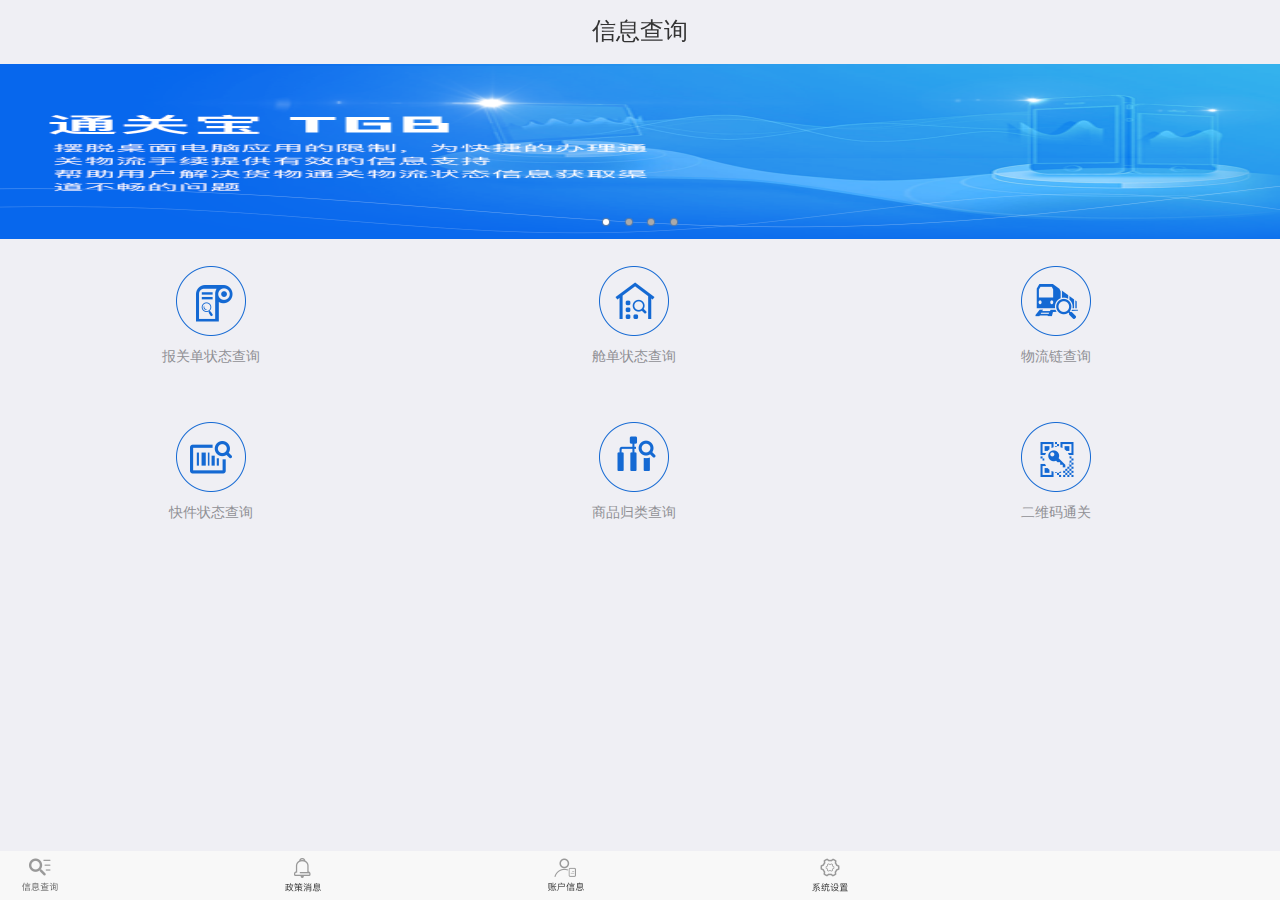
==== app/src/main/assets/tgb_mobile/index.html @ 808fc123 "Initial commit" ====
<!DOCTYPE html>
<html lang="en">
<head>
    <meta charset="UTF-8">
    <meta name="viewport" content="width=360" user-scalable="no">
    <meta name="apple-mobile-web-app-capable" content="yes"/>
    <meta name="apple-mobile-web-app-status-bar-style" content="black"/>
    <link rel="stylesheet" href="css/common.css" type="text/css"/>
    <link rel="stylesheet" href="css/queryInfo_index.css" type="text/css"/>
    <link rel="stylesheet" href="css/mui.min.css" type="text/css"/>
    <script type="text/javascript" src="common/libs/jquery.min.js"></script>
    <script type="text/javascript" src="js/queryInfo/queryInfo_index.js"></script>
    <script type="text/javascript" src="js/acountManage/accountManage.js"></script>
    <script type="text/javascript" src="js/policy/policy_index.js"></script>
    <script type="text/javascript" src="common/libs/mui.min.js"></script>
    <script type="text/javascript" src="js/its.configuration.js"></script>
    <title>首页</title>
    <style>
        .top_information_search{
            font-size:24px;
            color:#333333;
        }

    </style>
</head>
<body>
    <div class="index_layout">
    <div class="common_top">
        <div class="top_information_search">
            信息查询
        </div>
    </div>

        <!--<div class="swiper-container" id="common_picture">-->
                <!--<div class="swiper-wrapper"> &lt;!&ndash;四张轮播图&ndash;&gt;-->
                    <!--<div class="swiper-slide">-->
                    <!--<img src="img/banner_four.png" style="height:175px;width:100%">-->
                    <!--</div>-->
                    <!--<div class="swiper-slide">-->
                    <!--<img src="img/banner_one.png" style="height:175px;width:375px">-->
                    <!--</div>-->

                    <!--<div class="swiper-slide">-->
                    <!--<img src="img/banner_two.png" style="height:175px;width:375px">-->
                    <!--</div>-->
                    <!--<div class="swiper-slide">-->
                        <!--<img src="img/banner_three.png" style="height:175px;width:375px">-->
                    <!--</div>-->
                <!--</div>-->
                <!--&lt;!&ndash; Add Pagination &ndash;&gt;-->
                <!--<div class="swiper-pagination"></div>-->

                    <!--</div>-->
    <div id="slider" class="mui-slider" style="top:64px;">
        <div class="mui-slider-group mui-slider-loop">
            <!-- 额外增加的一个节点(循环轮播：第一个节点是最后一张轮播) -->
            <div class="mui-slider-item mui-slider-item-duplicate">
                <a href="#">
                    <img src="img/banner_three.png" style="height:175px;">
                </a>
            </div>
            <!-- 第一张 -->
            <div class="mui-slider-item">
                <a href="#">
                    <img src="img/banner_four.png" style="height:175px;">
                </a>
            </div>
            <!-- 第二张 -->
            <div class="mui-slider-item">
                <a href="#">
                    <img src="img/banner_one.png" style="height:175px;">
                </a>
            </div>
            <!-- 第三张 -->
            <div class="mui-slider-item">
                <a href="#">
                    <img src="img/banner_two.png" style="height:175px;">
                </a>
            </div>
            <!-- 第四张 -->
            <div class="mui-slider-item">
                <a href="#">
                    <img src="img/banner_three.png" style="height:175px;">
                </a>
            </div>
            <!-- 额外增加的一个节点(循环轮播：最后一个节点是第一张轮播) -->
            <div class="mui-slider-item mui-slider-item-duplicate">
                <a href="#">
                    <img src="img/banner_four.png" style="height:175px;width:100%">
                </a>
            </div>
        </div>
        <div class="mui-slider-indicator">
            <div class="mui-indicator mui-active"></div>
            <div class="mui-indicator"></div>
            <div class="mui-indicator"></div>
            <div class="mui-indicator"></div>
        </div>
    </div>

    <div class="common_bottom">

        <div  class="fl  space  message_searchevent">
            <img src="img/normal_1.png" id="message"/>
        </div>


        <div class="fl space">
            <img src="img/normal_2.png" id="policy"/>

           </div>
        <div class="fl  space"> <img src="img/normal_3.png" id="account"/>

           </div>
        <div class="fl space">
            <img  src="img/normal_4.png" id="setting"/>
    </div>
    </div>
    <div  class="menu_select">
            <div class="index_all  menu_bar  ">
             <div class="index_first">
             <div class="index_first_div" onclick="setEntry()">
                 <div><img src="img/Entry.png" id="Entry"/></div>
                 <p>报关单状态查询</p>
             </div>
            <!--<div class="index_first_div"  onclick="setContainer()" style="display:none">-->
                <!--<div><img src="img/Entry.png"/></div>-->
                <!--<p>集装箱状态查询</p>-->
            <!--</div>-->
             <div class="index_first_div"  onclick="setManifest()">
                <div><img src="img/Manifest.png"/></div>
                <p>舱单状态查询</p>
             </div>
                 <div class="index_first_div"  onclick="setLogistics()">
                     <div><img src="img/Logistices.png"/></div>
                     <p>物流链查询</p>
                 </div>
        </div>
            <div class="index_second">
            <!--<div class="index_second_div"  onclick="setLogistics()">-->
                <!--<div><img src="img/Logistices.png"/></div>-->
                <!--<p>物流链查询</p>-->
            <!--</div>-->
            <div class="index_second_div"  onclick="setNewManifest()">
                <div><img src="img/Express.png"/></div>
                <p>快件状态查询</p>
            </div>
            <div class="index_second_div"  onclick="setMaillist()">
                <div><img src="img/shop.png"/></div>
                <p>商品归类查询</p>
            </div>
                <div class="index_second_div" onclick="setQrcode()">
                    <div><img src="img/erweima.png"/></div>
                    <p>二维码通关</p>
                </div>
        </div>
            <div class="index_three">
            <!--<div class="index_three_div" onclick="setQrcode()">-->
                <!--<div><img src="img/erweima.png"/></div>-->
                <!--<p>二维码通关</p>-->
            <!--</div>-->
        </div>
        </div>
            <div class="policy_index_all  menu_bar" style="display:none">
            <div class="policy_index_first">
                <div class="policy_index_first_div" id="policy_select" >
                    <div><img src="img/customs_policy.png"/></div>
                    <p>海关政策</p>
                </div>
                <div class="policy_index_first_div" id="message_select">
                    <div><img src="img/customs_message.png"/></div>
                    <p>海关消息</p>
                </div>

            </div>

        </div>
            <div class="accoutManager_index_all  menu_bar" style="display:none">
                <div class="accoutManager_index_first">
                    <div class="accoutManager_index_first_div" onclick="UserInfo()">
                        <div><img src="img/userinformation.png"/></div>
                        <p>用户信息</p>
                    </div>
                    <div class="accoutManager_index_first_div" onclick="Logout()">
                        <div><img src="img/userinformation.png"/></div>
                        <p>退出</p>
                    </div>
                </div>

            </div>
            <div class="system_setting_all menu_bar" style="display:none">
                <p>兰州通关宝，是由兰州海关和深圳市航通智能技术有限公司推出的智能终端信息系统产品，
                    旨在为了更好的满足海关外部信息系统用户对通关物流数据查询的需求，
                    让用户能够摆脱桌面电脑应用的限制，
                    为快捷办理通关物流手续提供有效的信息支持</p>
                <p>欢迎您提出宝贵意见，我们将不断改进，不断完善！感谢您的支持！</p>
                <p>热线电话：0755-86169186</p>
                <p>技术支持：深圳市航通智能技术有限公司</p>
        </div>
        </div>
    </div>
    <script>
        $(document).ready(function() {
            /*底部的点击事件*/
            $('.common_bottom').on('click','div',function(){
                $(this).addClass("active").siblings().removeClass("active");
                $(".menu_select .menu_bar").eq($(".common_bottom div").index(this)).show().siblings().hide();
                var index= $(".common_bottom div").index(this);
                var newIndex = index+1;
                for(var i=1;i<$('.common_bottom div').find('img').length+1;i++){
                    $('.common_bottom div').find('img').eq(i-1).attr('src','img/normal_'+i+'.png');
                }
                $(this).find('img').attr('src','img/active_'+newIndex+'.png');
                if(newIndex==1){
                    $('.top_information_search').text('信息查询');
                }
                else if(newIndex==2){
                    $('.top_information_search').text('政策消息');
                }
                else if(newIndex==3){
                    $('.top_information_search').text('账号信息');
                }
                else if(newIndex==4){
                    $('.top_information_search').text('系统设置');
                }
                else{
                    $('.top_information_search').text('信息查询');
                }
            });
        /*自动轮播*/
        mui.init({
            swipeBack:true //启用右滑关闭功能
        });
        mui("#slider").slider({
            interval: 2000
        });
    });

</script>

</body>
</html>
---- app/src/main/assets/tgb_mobile/css/common.css ----
html, body, div, ul, li, h1, h2, h3, h4, h5, h6, p, dl, dt, dd, ol, form, input, textarea, th, td {
    margin: 0;
    padding: 0;
    -webkit-appearance: none;
}
select{
    margin: 0;
    padding: 0;
}
*{box-sizing: border-box;}
html, body {
    height: 100%;
}

body {
    font-family: "Microsoft YaHei";
    font-size:14px;
    color:#333;
    height:100%;
}
h1, h2, h3, h4, h5, h6{font-weight:normal;}
ul,ol {
    list-style: none;
}

img {
    border: none;
    vertical-align: middle;
    padding:0; border:0;margin:0;
    width:70px;
    height:70px;
}

a {
    text-decoration: none;
    color: #232323;
}

table {
    border-collapse: collapse;
    table-layout: fixed;
}

input, textarea {
    outline: none;
    border:1px solid #D9D9D9;
    height:42px;
    width:90%;
    border-radius:30px;
    padding: 0 8px;
    /*margin-left:5%;*/
}
textarea {
    resize: none;
    overflow: auto;
}

.clearfix {
    zoom: 1;
}

.clearfix:after {
    content: ".";
    width: 0;
    height: 0;
    visibility: hidden;
    display: block;
    clear: both;
    overflow:hidden;
}

.fl {
    float: left
}

.fr {
    float: right
}

.tl {
    text-align: left;
}

.tc {
    text-align: center
}

.tr {
    text-align: right;
}

.ellipse {
    overflow: hidden;
    text-overflow: ellipsis;
    white-space: nowrap;
}
.inline{
    display: inline-block;
    *display: inline;
    *zoom: 1;
}
button{
    width:100px;
    height:30px;
    border-radius: 8px;
}
.common{
    width:100%;
    height:100%;
    background-color:rgb(242,242,242);
    margin-top:40px;
}
.common   .same {
    margin-top:15px;
}
.common .search_inputDiv {
    padding-top:15px;
    width:100%;
    height:210px;
    background-color:#fff;
}



.common .box_pos{
    position:absolute;
    width: 100%;
}
.common .status_text{
    text-indent:2em;
    padding-top:10px;
    font-size:12px;
    position:relative;
    top:-65px;
    left:5px;
}
.common .box_show{
    width:340px;
    height:74px;
    text-align:center;
    margin-left:9px;
    margin-top:15px;
    position:relative;
    top:3px;
    left:5px;
}

.button{
    background-color:#1469d3;
}
.color{
    color:#ffffff;
}

/*公共的头部和底部*/
.common_top{
    position:fixed;
    top:20px;
    height: 44px;
    width: 100%;
    text-align:center;
}
#common_picture{
    position:fixed;
    width:100%;
    height:175px;
    top:63px;

}
.common_bottom{
    position:fixed;
    bottom:0px;
    width:100%;
    height:49px;
    background-color: #f8f8f8;
    z-index:999;
}
.common_bottom .space{
    width:19%;
    margin-left:20px;
    margin-top:4px;
    vertical-align: middle;
}
.common_top .image_top{
    background-image: url("../img/tongguanbao.jpg");
    width:119px;
    height:52px;
}

/*-------------------------------��ҳ��ͷ������-----------------------------------*/
.header{
    height: 40px;width: 100%;
    position: fixed;top: 0;z-index: 999;
    border-bottom: 1px solid lightgray;
    text-align: center;
    background: white;
}
.goBack{
    width: 11px;
    height: 18px;
    margin: 9px 0 0 16px;
    float: left;
}
.goCome{
    width: 11px;
    height: 18px;
   margin-right:15px;
    margin-top:-45px;
    float: right;
}
.tittle{
    position: absolute;left: 50%;top: 50%;
    transform: translate(-50%,-50%);
    font-size: 16px;
}
/*公共样式*/
.active{
    color:blue;
}

.on{
    display:block;
}
.queryBn{
    background-color:#1469d3;
    color:#ffffff;
    width: 90%;
    height:42px ;
    line-height:42px;
    text-align: center;
    border-radius:30px;
    margin: auto;
    margin-top:10px;
    clear:both;
}
.verification_code_img{
height:30px;
}
/*商品页面动态添加div*/
.loading_div{
    padding-top:10px;
    padding-left:15px;
    width:100%;
    height:66px;
    background-color:#fff;
    border-bottom:1px solid rgb(220,220,220);
    /*margin-top:10px;*/
    position:relative;
}
.loading_html{
     color:rgb(148,148,148);
    font-size:12px;
    display:inline-block;
}
.loading_titile{
    color:rgb(51,51,51);
    font-size:16px;
}
.loading_time{
    width:12px;
    height:12px;
    display:inline-block;
    margin-right:5px;
}

.policy_goBack{
    width: 18px;
    height: 22px;
    margin: -22px 0 0 16px;
    float: right;
}
/*验证码*/
.verification_code{
    width:65%;
    vertical-align: top;
}
.verifyCodeDiv{
    position: absolute;
    top:116px;
    right: 20px;
    width: 80px;
    height: 36px;
    border-radius: 12px;
    overflow: hidden;
}

.loadmore{
    position:absolute;
    line-height:20px;
    top:100%;
    text-align:center;
    width:100%;
}
#ImgZoomInImage{
    width:188px;
    height:188px;
}
.index_layout{
    width:100%;
    height:100%;
    position:absolute;
}
.common_bottom  img{
    width:40px;
    height:40px;
}
.menu_select{
    width:100%;
    height:378px;
   position:relative;
    top:66px;
    font-size:12px;
    color:rgb(51,51,51);
   font-family:PingFang-SC-Regular ;
}

.policy_set{
    width: 100%;
    height:100%;
    position:absolute;
    top:40px;
}
.code_set{
    width: 100%;
    height:100%;
    position:absolute;
    top:40px;
}
.alertBox{
    width: 100%;height: 100%;
    position: fixed;left: 0;top: 0;z-index: 9999;
    background: rgba(0,0,0,0.6);
}
.alertMsg{
    width: 60%;
    padding: 35px 15px;
    font-size: 16px;
    position: absolute;left: 50%;top: 50%;transform: translate(-50%,-50%);
    border-radius: 8px;
    border: 2px solid lightblue;
    background: white;
    text-align: center;
}
.loadingBox{
    height: calc(100% - 40px);
    width: 100%;
    position: fixed;left: 0;top:40px;z-index: 8888;
    /*background: rgba(0,0,0,0.6);*/
}
.loadingBox img{
    width: 50px;
    height: 50px;
    position: absolute;left: 50%;top: 50%;
    transform: translate(-50%,-50%);
}
#Logistics_show{
    width:100%;
    /*height:20%;*/
    min-height:100px;
    background-image: url('../img/border_name.png');
    background-size: 100% 100%;
    padding-bottom: 30px;
    padding-top:25px;
}
---- app/src/main/assets/tgb_mobile/css/queryInfo_index.css ----
.index_all .index_first{
    width:100%;
    height:126px;
    text-align:center;
}
.index_all .index_first_div img{
    margin-bottom:10px;
}
.index_all .index_first .index_first_div{
    float:left;
    width:33%;
    margin-top: 25px;
}

.index_all .index_second{
    width:100%;
    height:126px;
    text-align:center;

}
.index_all .index_second_div img{
    margin-bottom:10px;
    margin-top:20px;
}
.index_all .index_second .index_second_div{
    float:left;
    width:33%;
    margin-top: 25px;

}
.index_all .index_three_div img{
    margin-bottom:10px;
    margin-top:20px;
}
.index_all .index_three{
    width:100%;
    height:33%;
    margin-top:20%;
}
.index_all .index_three .index_three_div{
    float:left;
    width:33%;
    height:130px;
}
/*政策消息*/
.policy_index_all{
    width:100%;
    text-align:center;
}

.policy_index_all .policy_index_first{
    width:100%;
    height:100%;
    height:126px;
    margin-top: 25px;
}
.policy_index_all .policy_index_first_div img{
    margin-bottom:10px;
}
.policy_index_all .policy_index_first  .policy_index_first_div{
    float:left;
    width:33%;
}
 /*账户管理*/
.accoutManager_index_all{
    width:100%;
    text-align:center;
}

.accoutManager_index_all  .accoutManager_index_first{
    width:100%;
    height:126px;
    margin-top:25px;
}
.accoutManager_index_all .accoutManager_index_first_div img{
    margin-bottom:10px;
}
.accoutManager_index_all .accoutManager_index_first .accoutManager_index_first_div{
    float:left;
    width:33%;
}
/*系统设置*/
.system_setting_all{
    width:100%;
   height:126px;
    padding: 15px 15px;
   line-height:23px;
}
.system_setting_all p{
    text-indent: 2em;
}
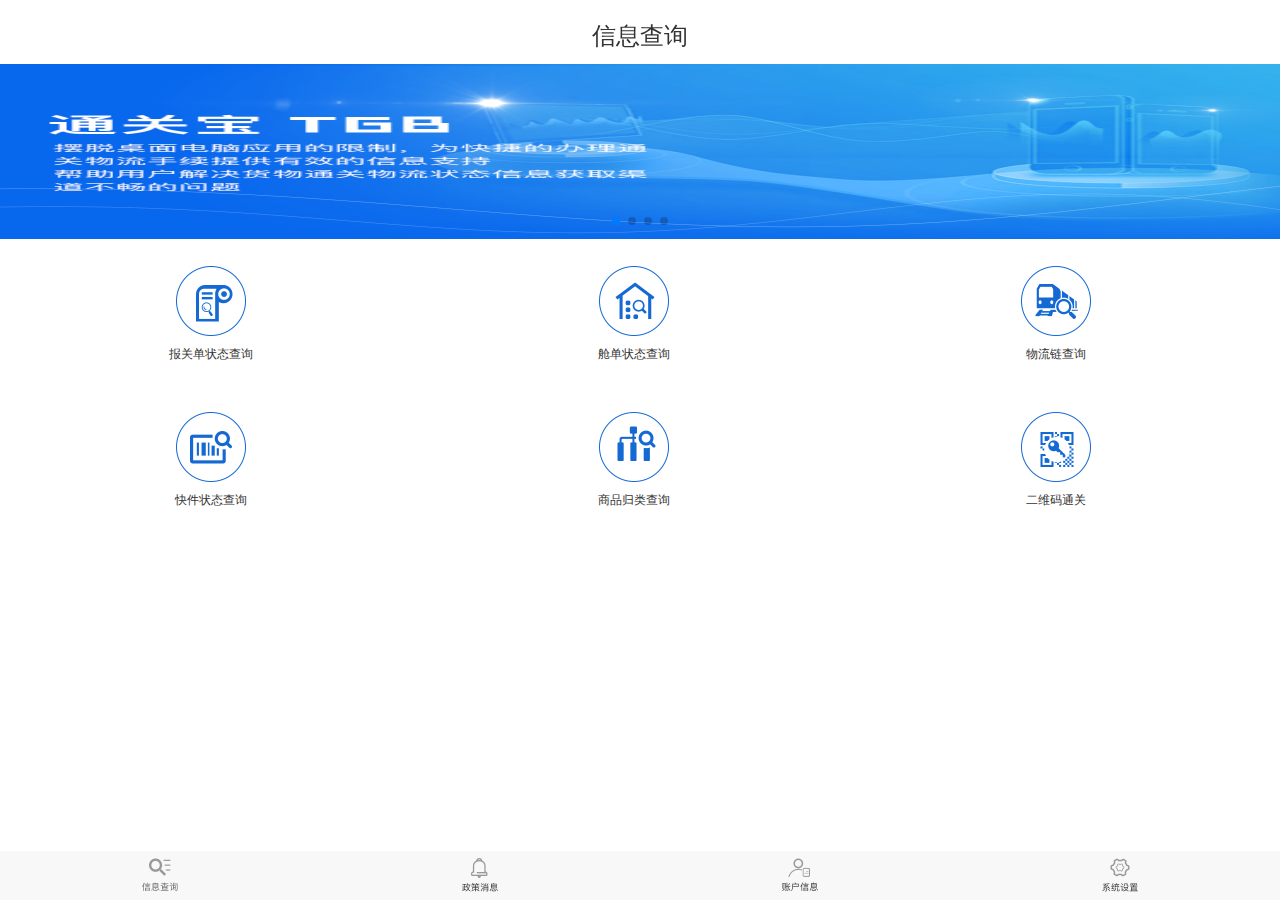
==== commit 243120f8: "添加splash" ====
--- a/app/src/main/assets/tgb_mobile/index.html
+++ b/app/src/main/assets/tgb_mobile/index.html
@@ -7,12 +7,12 @@
     <meta name="apple-mobile-web-app-status-bar-style" content="black"/>
     <link rel="stylesheet" href="css/common.css" type="text/css"/>
     <link rel="stylesheet" href="css/queryInfo_index.css" type="text/css"/>
-    <link rel="stylesheet" href="css/mui.min.css" type="text/css"/>
+    <link rel="stylesheet" href="css/swiper.min.css" type="text/css"/>
     <script type="text/javascript" src="common/libs/jquery.min.js"></script>
     <script type="text/javascript" src="js/queryInfo/queryInfo_index.js"></script>
     <script type="text/javascript" src="js/acountManage/accountManage.js"></script>
     <script type="text/javascript" src="js/policy/policy_index.js"></script>
-    <script type="text/javascript" src="common/libs/mui.min.js"></script>
+    <script type="text/javascript" src="common/libs/swiper.min.js"></script>
     <script type="text/javascript" src="js/its.configuration.js"></script>
     <title>首页</title>
     <style>
@@ -31,87 +31,77 @@
         </div>
     </div>
 
-        <!--<div class="swiper-container" id="common_picture">-->
-                <!--<div class="swiper-wrapper"> &lt;!&ndash;四张轮播图&ndash;&gt;-->
-                    <!--<div class="swiper-slide">-->
+        <div class="swiper-container" style="top:64px;">
+            <div class="swiper-wrapper">
+                <div class="swiper-slide"><img src="img/banner_four.png" style="height:175px;width: 100%;"></div>
+                <div class="swiper-slide"><img src="img/banner_one.png" style="height:175px;width: 100%;"></div>
+                <div class="swiper-slide"><img src="img/banner_two.png" style="height:175px;width: 100%;"></div>
+                <div class="swiper-slide"><img src="img/banner_three.png" style="height:175px;width: 100%;"></div>
+            </div>
+            <!-- Add Pagination -->
+            <div class="swiper-pagination"></div>
+            <!-- Add Arrows -->
+            <!--<div class="swiper-button-next"></div>-->
+            <!--<div class="swiper-button-prev"></div>-->
+        </div>
+    <!--<div id="slider" class="mui-slider" style="top:64px;">-->
+        <!--<div class="mui-slider-group mui-slider-loop">-->
+            <!--&lt;!&ndash; 额外增加的一个节点(循环轮播：第一个节点是最后一张轮播) &ndash;&gt;-->
+            <!--<div class="mui-slider-item mui-slider-item-duplicate">-->
+                <!--&lt;!&ndash; <a href="#"> &ndash;&gt;-->
+                    <!--<img src="img/banner_three.png" style="height:175px;">-->
+                <!--&lt;!&ndash; </a> &ndash;&gt;-->
+            <!--</div>-->
+            <!--&lt;!&ndash; 第一张 &ndash;&gt;-->
+            <!--<div class="mui-slider-item">-->
+                <!--&lt;!&ndash; <a href="#"> &ndash;&gt;-->
+                    <!--<img src="img/banner_four.png" style="height:175px;">-->
+                <!--&lt;!&ndash; </a> &ndash;&gt;-->
+            <!--</div>-->
+            <!--&lt;!&ndash; 第二张 &ndash;&gt;-->
+            <!--<div class="mui-slider-item">-->
+                <!--&lt;!&ndash; <a href="#"> &ndash;&gt;-->
+                    <!--<img src="img/banner_one.png" style="height:175px;">-->
+                <!--&lt;!&ndash; </a> &ndash;&gt;-->
+            <!--</div>-->
+            <!--&lt;!&ndash; 第三张 &ndash;&gt;-->
+            <!--<div class="mui-slider-item">-->
+                <!--&lt;!&ndash; <a href="#"> &ndash;&gt;-->
+                    <!--<img src="img/banner_two.png" style="height:175px;">-->
+                <!--&lt;!&ndash; </a> &ndash;&gt;-->
+            <!--</div>-->
+            <!--&lt;!&ndash; 第四张 &ndash;&gt;-->
+            <!--<div class="mui-slider-item">-->
+                <!--&lt;!&ndash; <a href="#"> &ndash;&gt;-->
+                    <!--<img src="img/banner_three.png" style="height:175px;">-->
+                <!--&lt;!&ndash; </a> &ndash;&gt;-->
+            <!--</div>-->
+            <!--&lt;!&ndash; 额外增加的一个节点(循环轮播：最后一个节点是第一张轮播) &ndash;&gt;-->
+            <!--<div class="mui-slider-item mui-slider-item-duplicate">-->
+                <!--&lt;!&ndash; <a href="#"> &ndash;&gt;-->
                     <!--<img src="img/banner_four.png" style="height:175px;width:100%">-->
-                    <!--</div>-->
-                    <!--<div class="swiper-slide">-->
-                    <!--<img src="img/banner_one.png" style="height:175px;width:375px">-->
-                    <!--</div>-->
-
-                    <!--<div class="swiper-slide">-->
-                    <!--<img src="img/banner_two.png" style="height:175px;width:375px">-->
-                    <!--</div>-->
-                    <!--<div class="swiper-slide">-->
-                        <!--<img src="img/banner_three.png" style="height:175px;width:375px">-->
-                    <!--</div>-->
-                <!--</div>-->
-                <!--&lt;!&ndash; Add Pagination &ndash;&gt;-->
-                <!--<div class="swiper-pagination"></div>-->
-
-                    <!--</div>-->
-    <div id="slider" class="mui-slider" style="top:64px;">
-        <div class="mui-slider-group mui-slider-loop">
-            <!-- 额外增加的一个节点(循环轮播：第一个节点是最后一张轮播) -->
-            <div class="mui-slider-item mui-slider-item-duplicate">
-                <a href="#">
-                    <img src="img/banner_three.png" style="height:175px;">
-                </a>
-            </div>
-            <!-- 第一张 -->
-            <div class="mui-slider-item">
-                <a href="#">
-                    <img src="img/banner_four.png" style="height:175px;">
-                </a>
-            </div>
-            <!-- 第二张 -->
-            <div class="mui-slider-item">
-                <a href="#">
-                    <img src="img/banner_one.png" style="height:175px;">
-                </a>
-            </div>
-            <!-- 第三张 -->
-            <div class="mui-slider-item">
-                <a href="#">
-                    <img src="img/banner_two.png" style="height:175px;">
-                </a>
-            </div>
-            <!-- 第四张 -->
-            <div class="mui-slider-item">
-                <a href="#">
-                    <img src="img/banner_three.png" style="height:175px;">
-                </a>
-            </div>
-            <!-- 额外增加的一个节点(循环轮播：最后一个节点是第一张轮播) -->
-            <div class="mui-slider-item mui-slider-item-duplicate">
-                <a href="#">
-                    <img src="img/banner_four.png" style="height:175px;width:100%">
-                </a>
-            </div>
-        </div>
-        <div class="mui-slider-indicator">
-            <div class="mui-indicator mui-active"></div>
-            <div class="mui-indicator"></div>
-            <div class="mui-indicator"></div>
-            <div class="mui-indicator"></div>
-        </div>
-    </div>
+                <!--&lt;!&ndash; </a> &ndash;&gt;-->
+            <!--</div>-->
+        <!--</div>-->
+        <!--<div class="mui-slider-indicator">-->
+            <!--<div class="mui-indicator mui-active"></div>-->
+            <!--<div class="mui-indicator"></div>-->
+            <!--<div class="mui-indicator"></div>-->
+            <!--<div class="mui-indicator"></div>-->
+        <!--</div>-->
+    <!--</div>-->
 
     <div class="common_bottom">
-
         <div  class="fl  space  message_searchevent">
             <img src="img/normal_1.png" id="message"/>
         </div>
-
-
         <div class="fl space">
             <img src="img/normal_2.png" id="policy"/>
 
            </div>
-        <div class="fl  space"> <img src="img/normal_3.png" id="account"/>
-
-           </div>
+        <div class="fl  space">
+            <img src="img/normal_3.png" id="account"/>
+            </div>
         <div class="fl space">
             <img  src="img/normal_4.png" id="setting"/>
     </div>
@@ -227,16 +217,33 @@
                     $('.top_information_search').text('信息查询');
                 }
             });
-        /*自动轮播*/
-        mui.init({
-            swipeBack:true //启用右滑关闭功能
+            /*自动轮播*/
+//            mui.init({
+//                swipeBack:true //启用右滑关闭功能
+//            });
+//            mui("#slider").slider({
+//                interval: 2000
+//            });
+            var swiper = new Swiper('.swiper-container', {
+                loop: true,
+                spaceBetween: 30,
+                centeredSlides: true,
+                autoplay: {
+                    delay: 2500,
+                    disableOnInteraction: false,
+                },
+                pagination: {
+                    el: '.swiper-pagination',
+                    clickable: true,
+                },
+                navigation: {
+                    nextEl: '.swiper-button-next',
+                    prevEl: '.swiper-button-prev',
+                },
+            });
         });
-        mui("#slider").slider({
-            interval: 2000
-        });
-    });
-
-</script>
+
+    </script>
 
 </body>
 </html>--- a/app/src/main/assets/tgb_mobile/css/common.css
+++ b/app/src/main/assets/tgb_mobile/css/common.css
@@ -177,10 +177,10 @@
     z-index:999;
 }
 .common_bottom .space{
-    width:19%;
-    margin-left:20px;
+    width:25%;
     margin-top:4px;
     vertical-align: middle;
+    text-align: center;
 }
 .common_top .image_top{
     background-image: url("../img/tongguanbao.jpg");
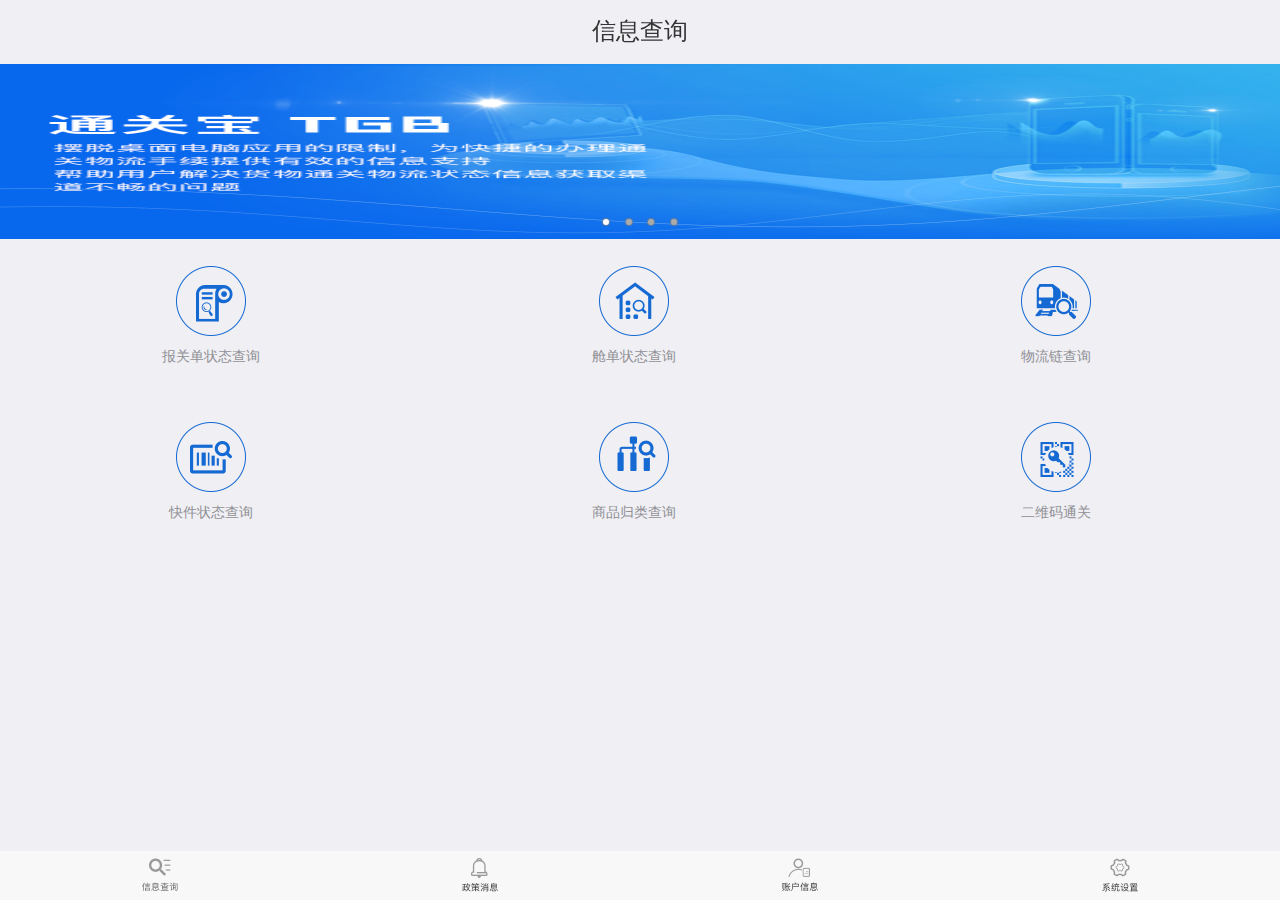
==== commit 1aee6192: "添加代码" ====
--- a/app/src/main/assets/tgb_mobile/index.html
+++ b/app/src/main/assets/tgb_mobile/index.html
@@ -7,12 +7,12 @@
     <meta name="apple-mobile-web-app-status-bar-style" content="black"/>
     <link rel="stylesheet" href="css/common.css" type="text/css"/>
     <link rel="stylesheet" href="css/queryInfo_index.css" type="text/css"/>
-    <link rel="stylesheet" href="css/swiper.min.css" type="text/css"/>
+    <link rel="stylesheet" href="css/mui.min.css" type="text/css"/>
     <script type="text/javascript" src="common/libs/jquery.min.js"></script>
     <script type="text/javascript" src="js/queryInfo/queryInfo_index.js"></script>
     <script type="text/javascript" src="js/acountManage/accountManage.js"></script>
     <script type="text/javascript" src="js/policy/policy_index.js"></script>
-    <script type="text/javascript" src="common/libs/swiper.min.js"></script>
+    <script type="text/javascript" src="common/libs/mui.min.js"></script>
     <script type="text/javascript" src="js/its.configuration.js"></script>
     <title>首页</title>
     <style>
@@ -31,65 +31,72 @@
         </div>
     </div>
 
-        <div class="swiper-container" style="top:64px;">
-            <div class="swiper-wrapper">
-                <div class="swiper-slide"><img src="img/banner_four.png" style="height:175px;width: 100%;"></div>
-                <div class="swiper-slide"><img src="img/banner_one.png" style="height:175px;width: 100%;"></div>
-                <div class="swiper-slide"><img src="img/banner_two.png" style="height:175px;width: 100%;"></div>
-                <div class="swiper-slide"><img src="img/banner_three.png" style="height:175px;width: 100%;"></div>
-            </div>
-            <!-- Add Pagination -->
-            <div class="swiper-pagination"></div>
-            <!-- Add Arrows -->
-            <!--<div class="swiper-button-next"></div>-->
-            <!--<div class="swiper-button-prev"></div>-->
-        </div>
-    <!--<div id="slider" class="mui-slider" style="top:64px;">-->
-        <!--<div class="mui-slider-group mui-slider-loop">-->
-            <!--&lt;!&ndash; 额外增加的一个节点(循环轮播：第一个节点是最后一张轮播) &ndash;&gt;-->
-            <!--<div class="mui-slider-item mui-slider-item-duplicate">-->
-                <!--&lt;!&ndash; <a href="#"> &ndash;&gt;-->
-                    <!--<img src="img/banner_three.png" style="height:175px;">-->
-                <!--&lt;!&ndash; </a> &ndash;&gt;-->
-            <!--</div>-->
-            <!--&lt;!&ndash; 第一张 &ndash;&gt;-->
-            <!--<div class="mui-slider-item">-->
-                <!--&lt;!&ndash; <a href="#"> &ndash;&gt;-->
-                    <!--<img src="img/banner_four.png" style="height:175px;">-->
-                <!--&lt;!&ndash; </a> &ndash;&gt;-->
-            <!--</div>-->
-            <!--&lt;!&ndash; 第二张 &ndash;&gt;-->
-            <!--<div class="mui-slider-item">-->
-                <!--&lt;!&ndash; <a href="#"> &ndash;&gt;-->
-                    <!--<img src="img/banner_one.png" style="height:175px;">-->
-                <!--&lt;!&ndash; </a> &ndash;&gt;-->
-            <!--</div>-->
-            <!--&lt;!&ndash; 第三张 &ndash;&gt;-->
-            <!--<div class="mui-slider-item">-->
-                <!--&lt;!&ndash; <a href="#"> &ndash;&gt;-->
-                    <!--<img src="img/banner_two.png" style="height:175px;">-->
-                <!--&lt;!&ndash; </a> &ndash;&gt;-->
-            <!--</div>-->
-            <!--&lt;!&ndash; 第四张 &ndash;&gt;-->
-            <!--<div class="mui-slider-item">-->
-                <!--&lt;!&ndash; <a href="#"> &ndash;&gt;-->
-                    <!--<img src="img/banner_three.png" style="height:175px;">-->
-                <!--&lt;!&ndash; </a> &ndash;&gt;-->
-            <!--</div>-->
-            <!--&lt;!&ndash; 额外增加的一个节点(循环轮播：最后一个节点是第一张轮播) &ndash;&gt;-->
-            <!--<div class="mui-slider-item mui-slider-item-duplicate">-->
-                <!--&lt;!&ndash; <a href="#"> &ndash;&gt;-->
+        <!--<div class="swiper-container" id="common_picture">-->
+                <!--<div class="swiper-wrapper"> &lt;!&ndash;四张轮播图&ndash;&gt;-->
+                    <!--<div class="swiper-slide">-->
                     <!--<img src="img/banner_four.png" style="height:175px;width:100%">-->
-                <!--&lt;!&ndash; </a> &ndash;&gt;-->
-            <!--</div>-->
-        <!--</div>-->
-        <!--<div class="mui-slider-indicator">-->
-            <!--<div class="mui-indicator mui-active"></div>-->
-            <!--<div class="mui-indicator"></div>-->
-            <!--<div class="mui-indicator"></div>-->
-            <!--<div class="mui-indicator"></div>-->
-        <!--</div>-->
-    <!--</div>-->
+                    <!--</div>-->
+                    <!--<div class="swiper-slide">-->
+                    <!--<img src="img/banner_one.png" style="height:175px;width:375px">-->
+                    <!--</div>-->
+
+                    <!--<div class="swiper-slide">-->
+                    <!--<img src="img/banner_two.png" style="height:175px;width:375px">-->
+                    <!--</div>-->
+                    <!--<div class="swiper-slide">-->
+                        <!--<img src="img/banner_three.png" style="height:175px;width:375px">-->
+                    <!--</div>-->
+                <!--</div>-->
+                <!--&lt;!&ndash; Add Pagination &ndash;&gt;-->
+                <!--<div class="swiper-pagination"></div>-->
+
+                    <!--</div>-->
+    <div id="slider" class="mui-slider" style="top:64px;">
+        <div class="mui-slider-group mui-slider-loop">
+            <!-- 额外增加的一个节点(循环轮播：第一个节点是最后一张轮播) -->
+            <div class="mui-slider-item mui-slider-item-duplicate">
+                <!-- <a href="#"> -->
+                    <img src="img/banner_three.png" style="height:175px;">
+                <!-- </a> -->
+            </div>
+            <!-- 第一张 -->
+            <div class="mui-slider-item">
+                <!-- <a href="#"> -->
+                    <img src="img/banner_four.png" style="height:175px;">
+                <!-- </a> -->
+            </div>
+            <!-- 第二张 -->
+            <div class="mui-slider-item">
+                <!-- <a href="#"> -->
+                    <img src="img/banner_one.png" style="height:175px;">
+                <!-- </a> -->
+            </div>
+            <!-- 第三张 -->
+            <div class="mui-slider-item">
+                <!-- <a href="#"> -->
+                    <img src="img/banner_two.png" style="height:175px;">
+                <!-- </a> -->
+            </div>
+            <!-- 第四张 -->
+            <div class="mui-slider-item">
+                <!-- <a href="#"> -->
+                    <img src="img/banner_three.png" style="height:175px;">
+                <!-- </a> -->
+            </div>
+            <!-- 额外增加的一个节点(循环轮播：最后一个节点是第一张轮播) -->
+            <div class="mui-slider-item mui-slider-item-duplicate">
+                <!-- <a href="#"> -->
+                    <img src="img/banner_four.png" style="height:175px;width:100%">
+                <!-- </a> -->
+            </div>
+        </div>
+        <div class="mui-slider-indicator">
+            <div class="mui-indicator mui-active"></div>
+            <div class="mui-indicator"></div>
+            <div class="mui-indicator"></div>
+            <div class="mui-indicator"></div>
+        </div>
+    </div>
 
     <div class="common_bottom">
         <div  class="fl  space  message_searchevent">
@@ -218,28 +225,12 @@
                 }
             });
             /*自动轮播*/
-//            mui.init({
-//                swipeBack:true //启用右滑关闭功能
-//            });
-//            mui("#slider").slider({
-//                interval: 2000
-//            });
-            var swiper = new Swiper('.swiper-container', {
-                loop: true,
-                spaceBetween: 30,
-                centeredSlides: true,
-                autoplay: {
-                    delay: 2500,
-                    disableOnInteraction: false,
-                },
-                pagination: {
-                    el: '.swiper-pagination',
-                    clickable: true,
-                },
-                navigation: {
-                    nextEl: '.swiper-button-next',
-                    prevEl: '.swiper-button-prev',
-                },
+            mui.init({
+                swipeBack:true //启用右滑关闭功能
+            });
+            // mui("#slider").slider().gotoItem(1);
+            mui("#slider").slider({
+                interval: 2000
             });
         });
 
